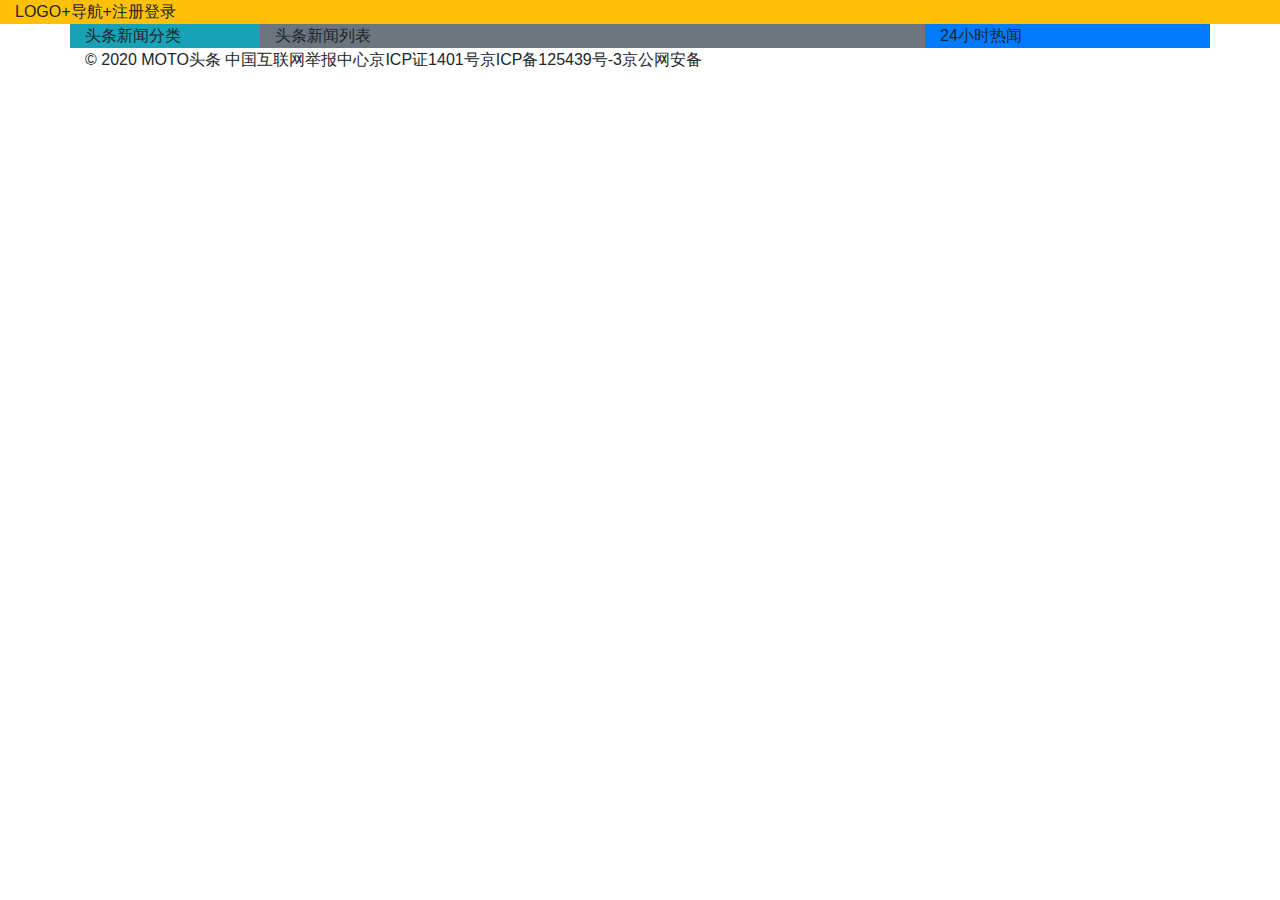
==== zy3.html @ 586ae709 "Add files via upload" ====
<!DOCTYPE html>
<html lang="en">
  <head>
    <meta charset="utf-8">
	<meta http-equiv="X-UA-Compatible" content="IE=edge">
	<meta name="viewport" content="width=device-width, initial-scale=1">
    <title>MOTO头条</title>
    <!-- Bootstrap -->
	<link href="css/bootstrap.css" rel="stylesheet">
	
  </head>
  <body>
  	<!-- body code goes here -->
    <div class="container-fluid bg-warning">
    LOGO+导航+注册登录
      </div><!-- 满屏容器-->
<div class="container">
      <div class="row">
        <div class="col-md-2 d-none d-md-block bg-info">头条新闻分类</div>
        <div class="col-md-7 col-sm-12     bg-secondary">头条新闻列表</div>
        <div class="col-md-3 col-sm-12     bg-primary">24小时热闻</div>
        <div class="col-12">© 2020 MOTO头条 中国互联网举报中心京ICP证1401号京ICP备125439号-3京公网安备</div>
      </div>
</div><!-- 约束了宽度的容器-->

  <!-- jQuery (necessary for Bootstrap's JavaScript plugins) --> 
	<script src="js/jquery-3.2.1.min.js"></script>

	<!-- Include all compiled plugins (below), or include individual files as needed -->
	<script src="js/popper.min.js"></script> 
	<script src="js/bootstrap.js"></script>
  </body>
</html>
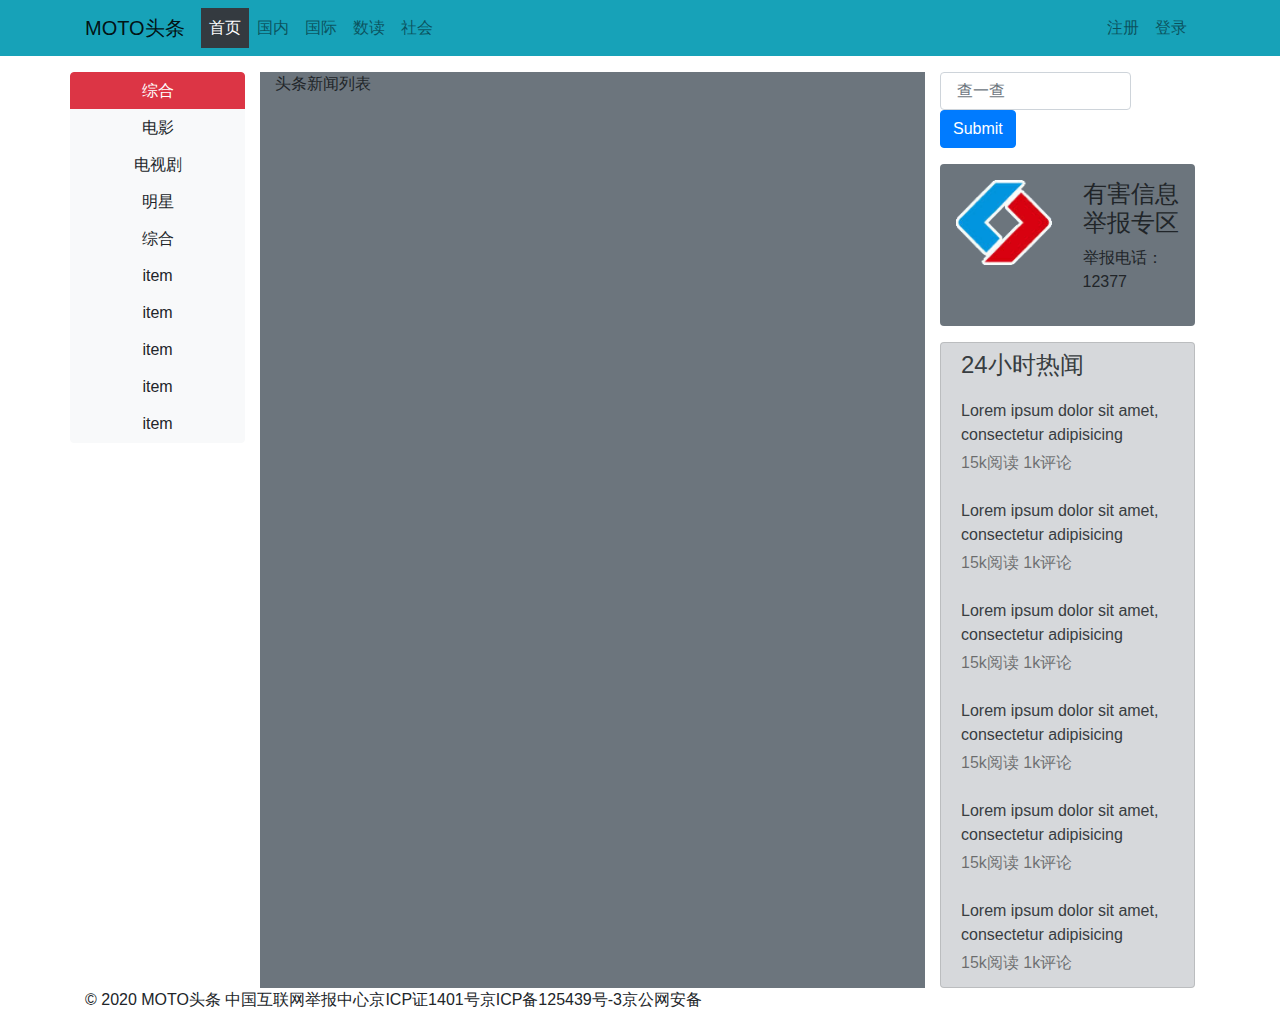
==== commit 2f0012c4: "Add files via upload" ====
--- a/zy3.html
+++ b/zy3.html
@@ -1,33 +1,140 @@
 <!DOCTYPE html>
 <html lang="en">
-  <head>
-    <meta charset="utf-8">
-	<meta http-equiv="X-UA-Compatible" content="IE=edge">
-	<meta name="viewport" content="width=device-width, initial-scale=1">
-    <title>MOTO头条</title>
-    <!-- Bootstrap -->
-	<link href="css/bootstrap.css" rel="stylesheet">
-	
-  </head>
-  <body>
-  	<!-- body code goes here -->
-    <div class="container-fluid bg-warning">
-    LOGO+导航+注册登录
-      </div><!-- 满屏容器-->
+<head>
+<meta charset="utf-8">
+<meta http-equiv="X-UA-Compatible" content="IE=edge">
+<meta name="viewport" content="width=device-width, initial-scale=1">
+<title>MOTO头条</title>
+<!-- Bootstrap -->
+<link href="css/bootstrap.css" rel="stylesheet">
+</head>
+<body>
+<!-- body code goes here -->
+<nav class="navbar navbar-expand-md navbar-light mb-3 bg-info">
+  <div class="container">
+    <a href="#" class="navbar-brand">MOTO头条</a>
+    <!-- 导航中的LOGO-->
+    <button class="navbar-toggler"  data-toggle="collapse" data-target="#motonavbar"  >
+    <!-- 
+            navbar-toggler:按钮变成响应式，在页面为隐藏，在手机时显示
+    data-toggle="collapse": 用于触发下拉导航
+ data-target="#motonavbar": 链接的ID必须为下方的导航ID名相同
+         -->
+    <span class="navbar-toggler-icon"></span>
+    <!-- 按钮中的三条线图标-->
+    </button>
+    <div id="motonavbar" class="collapse navbar-collapse justify-content-between">
+      <!--
+            ID名可以自由选择
+            class中的类样式,是官方默认,代表着当页面响应时,导航塌陷收缩起来
+            justify-content-between:flex布局，让元素两端对齐  
+-->
+      <div class="navbar-nav">
+        <!--导航组-->
+        <a href="#" class="nav-item nav-link bg-dark text-white">首页</a>
+        <a href="#" class="nav-item nav-link">国内</a>
+        <a href="#" class="nav-item nav-link">国际</a>
+        <a href="#" class="nav-item nav-link">数读</a>
+        <a href="#" class="nav-item nav-link">社会</a>
+        <!-- 导航项-->
+      </div>
+      <div class="navbar-nav">
+        <!--导航组-->
+        <a href="#" class="nav-item nav-link">注册</a>
+        <a href="#" class="nav-item nav-link">登录</a>
+        <!-- 导航项-->
+      </div>
+    </div>
+  </div>
+</nav>
+<!--这是页面的导航条-->
+<!--
+              .navbar:代表这是导航
+    .navbar-expand-md:代表在小于768像素的宽度下时,导航开始收缩为按钮状态
+         navbar-light:导航的字体颜色为深灰色
+             bg-light:导航的背景为浅灰
+                 mb-3:设置下边距
+-->
+
 <div class="container">
-      <div class="row">
-        <div class="col-md-2 d-none d-md-block bg-info">头条新闻分类</div>
-        <div class="col-md-7 col-sm-12     bg-secondary">头条新闻列表</div>
-        <div class="col-md-3 col-sm-12     bg-primary">24小时热闻</div>
-        <div class="col-12">© 2020 MOTO头条 中国互联网举报中心京ICP证1401号京ICP备125439号-3京公网安备</div>
+  <div class="row">
+    <div class="col-md-2 d-none d-md-block pl-0">
+      <div class="btn-group-vertical col-12 p-0">
+        <button type="button" class="btn btn-danger">综合</button>
+        <button type="button" class="btn btn-light">电影</button>
+        <button type="button" class="btn btn-light">电视剧</button>
+        <button type="button" class="btn btn-light">明星</button>
+        <button type="button" class="btn btn-light">综合</button>
+        <button type="button" class="btn btn-light">item</button>
+        <button type="button" class="btn btn-light">item</button>
+        <button type="button" class="btn btn-light">item</button>
+        <button type="button" class="btn btn-light">item</button>
+        <button type="button" class="btn btn-light">item</button>
       </div>
-</div><!-- 约束了宽度的容器-->
+    </div>
+    <div class="col-md-7 col-sm-12     bg-secondary">头条新闻列表</div>
+    <div class="col-md-3 col-sm-12 ">
+      <form class="form-inline">
+        <input type="text" placeholder=" 查一查"  class="form-control col-9 mr-1">
+        <input type="submit" class="btn btn-primary ">
+      </form>
+      <!--右侧搜索表单-->
+      <div class="card my-3 bg-secondary border-0 p-3 ">
+        <div class="row">
+          <div class="col-6"><img src="images/1-1.png" alt="" class="img-fluid"></div>
+          <div class="col-6">
+            <h4>有害信息举报专区</h4>
+            <p>举报电话：12377</p>
+          </div>
+        </div>
+      </div>
+      <!--右侧举报卡片-->
+      <ul class="list-group ">
+        <li class="list-group-item list-group-item-secondary border-bottom-0 py-2">
+          <h4 class="p-0 m-0">24小时热闻</h4>
+        </li>
+        <li class="list-group-item list-group-item-action list-group-item-secondary border-bottom-0">
+          <p class="mb-1">Lorem ipsum dolor sit amet, consectetur adipisicing</p>
+          <p class="m-0"><span class="text-black-50">15k阅读</span>
+            <span class="text-black-50">1k评论</span></p>
+        </li>
+        <li class="list-group-item list-group-item-action list-group-item-secondary border-bottom-0">
+          <p class="mb-1">Lorem ipsum dolor sit amet, consectetur adipisicing</p>
+          <p class="m-0"><span class="text-black-50">15k阅读</span>
+            <span class="text-black-50">1k评论</span></p>
+        </li>
+        <li class="list-group-item list-group-item-action list-group-item-secondary border-bottom-0">
+          <p class="mb-1">Lorem ipsum dolor sit amet, consectetur adipisicing</p>
+          <p class="m-0"><span class="text-black-50">15k阅读</span>
+            <span class="text-black-50">1k评论</span></p>
+        </li>
+        <li class="list-group-item list-group-item-action list-group-item-secondary border-bottom-0">
+          <p class="mb-1">Lorem ipsum dolor sit amet, consectetur adipisicing</p>
+          <p class="m-0"><span class="text-black-50">15k阅读</span>
+            <span class="text-black-50">1k评论</span></p>
+        </li>
+        <li class="list-group-item list-group-item-action list-group-item-secondary border-bottom-0">
+          <p class="mb-1">Lorem ipsum dolor sit amet, consectetur adipisicing</p>
+          <p class="m-0"><span class="text-black-50">15k阅读</span>
+            <span class="text-black-50">1k评论</span></p>
+        </li>
+        <li class="list-group-item list-group-item-action list-group-item-secondary ">
+          <p class="mb-1">Lorem ipsum dolor sit amet, consectetur adipisicing</p>
+          <p class="m-0"><span class="text-black-50">15k阅读</span>
+            <span class="text-black-50">1k评论</span></p>
+        </li>
+      </ul>
+    </div>
+    <div class="col-12">© 2020 MOTO头条 中国互联网举报中心京ICP证1401号京ICP备125439号-3京公网安备</div>
+  </div>
+</div>
+<!-- 约束了宽度的容器-->
 
-  <!-- jQuery (necessary for Bootstrap's JavaScript plugins) --> 
-	<script src="js/jquery-3.2.1.min.js"></script>
+<!-- jQuery (necessary for Bootstrap's JavaScript plugins) -->
+<script src="js/jquery-3.2.1.min.js"></script>
 
-	<!-- Include all compiled plugins (below), or include individual files as needed -->
-	<script src="js/popper.min.js"></script> 
-	<script src="js/bootstrap.js"></script>
-  </body>
+<!-- Include all compiled plugins (below), or include individual files as needed -->
+<script src="js/popper.min.js"></script>
+<script src="js/bootstrap.js"></script>
+</body>
 </html>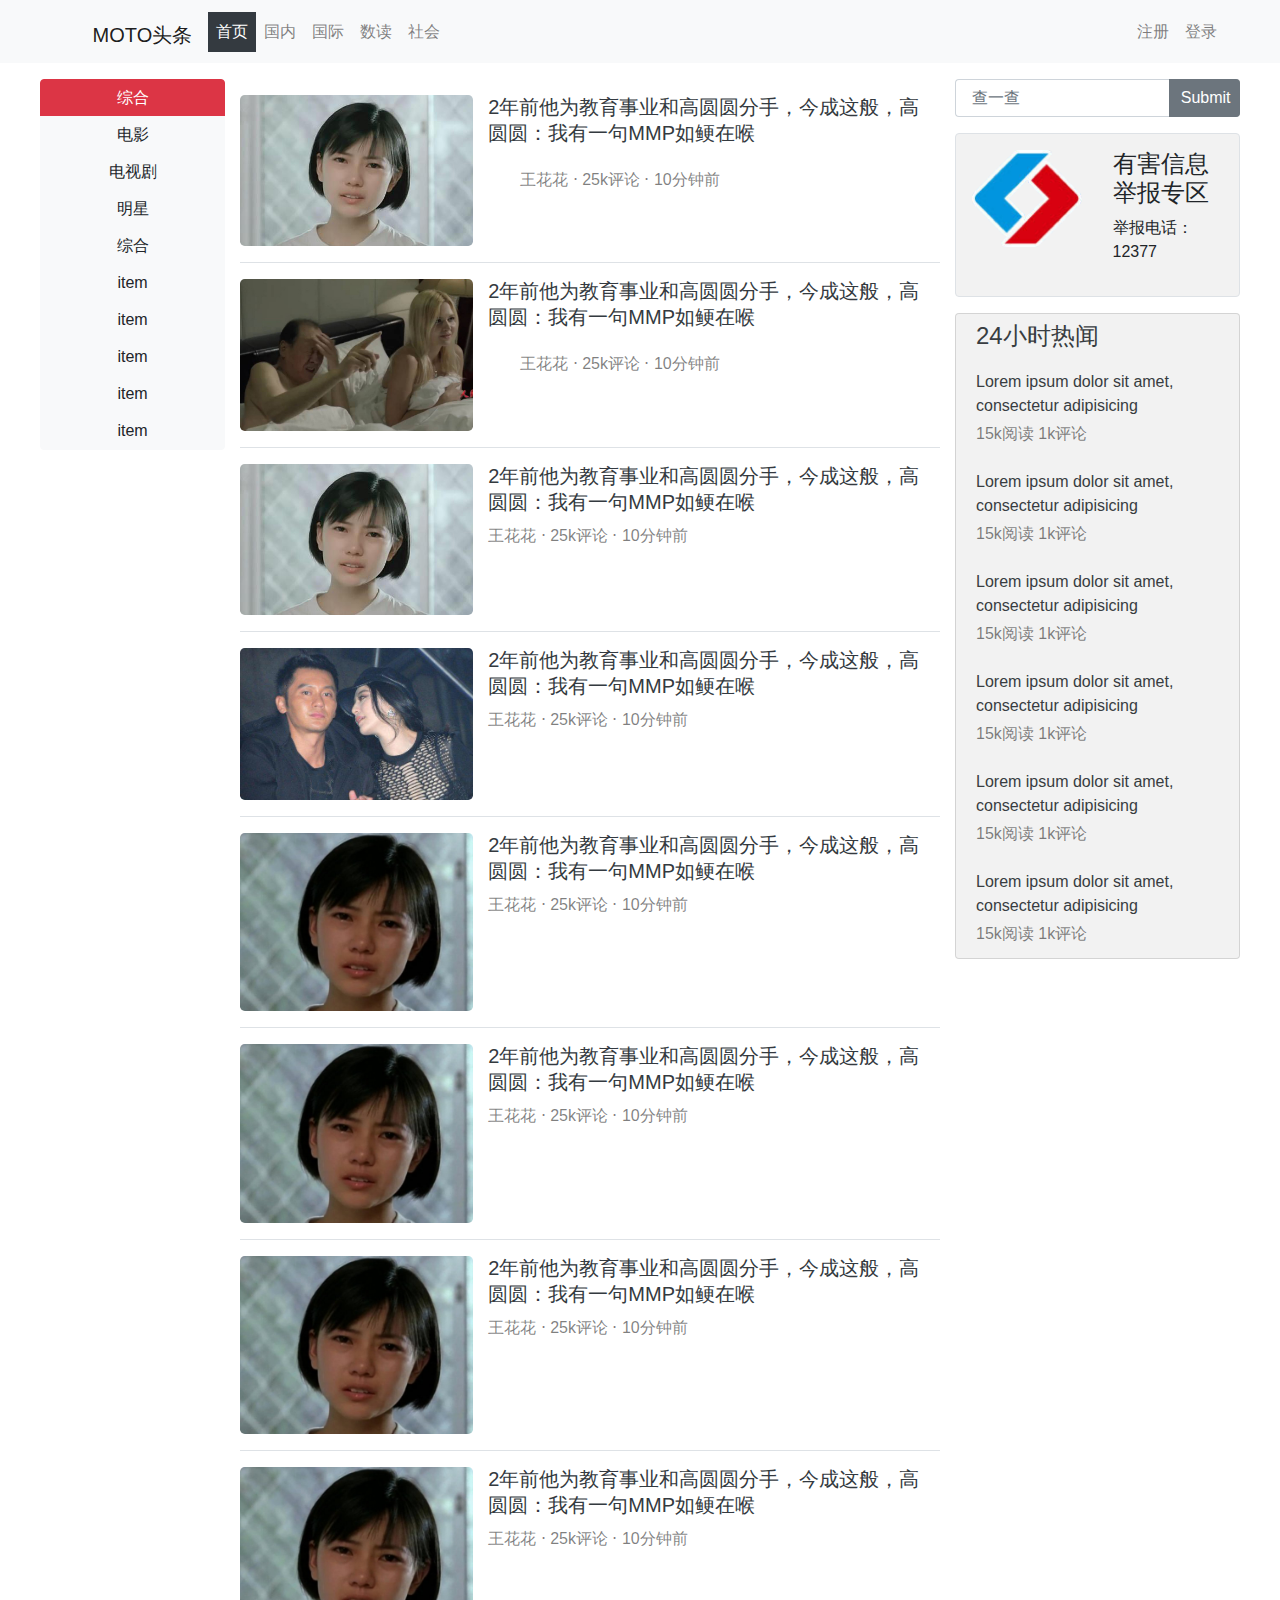
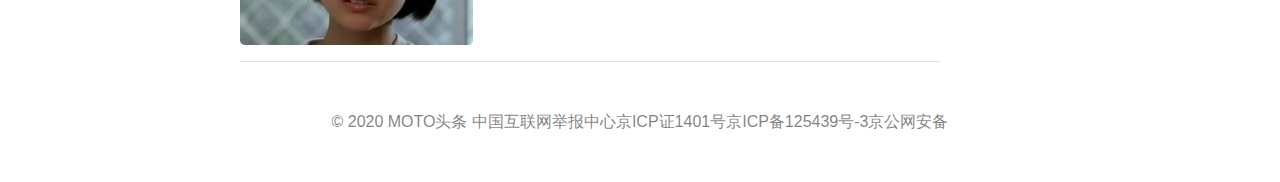
==== commit f747b615: "Add files via upload" ====
--- a/zy3.html
+++ b/zy3.html
@@ -7,14 +7,21 @@
 <title>MOTO头条</title>
 <!-- Bootstrap -->
 <link href="css/bootstrap.css" rel="stylesheet">
+<link href="css/style.css" rel="stylesheet" type="text/css">
+    <script src="//at.alicdn.com/t/font_1832799_a5t4yn7gdb.js"></script>
 </head>
 <body>
 <!-- body code goes here -->
-<nav class="navbar navbar-expand-md navbar-light mb-3 bg-info">
+<nav class="navbar navbar-expand-md navbar-light mb-3 bg-light bor">
   <div class="container">
-    <a href="#" class="navbar-brand">MOTO头条</a>
+    <a href="zy3.html" class="navbar-brand">
+        <svg class="icon em5" aria-hidden="true">
+    <use xlink:href="#icon-baby"></use>
+</svg>
+        
+        MOTO头条</a>
     <!-- 导航中的LOGO-->
-    <button class="navbar-toggler"  data-toggle="collapse" data-target="#motonavbar"  >
+    <button class="navbar-toggler"  data-toggle="collapse" data-target="#motonavbar">
     <!-- 
             navbar-toggler:按钮变成响应式，在页面为隐藏，在手机时显示
     data-toggle="collapse": 用于触发下拉导航
@@ -40,8 +47,8 @@
       </div>
       <div class="navbar-nav">
         <!--导航组-->
-        <a href="#" class="nav-item nav-link">注册</a>
-        <a href="#" class="nav-item nav-link">登录</a>
+        <a href="signup.html" class="nav-item nav-link">注册</a>
+        <a href="login.html" class="nav-item nav-link">登录</a>
         <!-- 导航项-->
       </div>
     </div>
@@ -72,16 +79,113 @@
         <button type="button" class="btn btn-light">item</button>
       </div>
     </div>
-    <div class="col-md-7 col-sm-12     bg-secondary">头条新闻列表</div>
-    <div class="col-md-3 col-sm-12 ">
-      <form class="form-inline">
-        <input type="text" placeholder=" 查一查"  class="form-control col-9 mr-1">
-        <input type="submit" class="btn btn-primary ">
+    <div class="col-md-7 col-sm-12 ">
+      <ul class="list-group">
+        <li class="list-group-item bg-transparent border-0 p-0 ">
+          <div class="row border-bottom py-3 ">
+            <div class="col-4 p-0">
+              <img src="images/002.jpg" alt="" class="img-fluid rounded-lg">
+            </div>
+            <div class="col-8">
+              <a href="news.html" class="h5 text-dark">2年前他为教育事业和高圆圆分手，今成这般，高圆圆：我有一句MMP如鲠在喉</a>
+              <p class="text-black-50 mt-2"><svg class="icon em5" aria-hidden="true">
+    <use xlink:href="#icon-tuzi"></use>
+</svg><span>王花花</span> ⋅ <span class="">25k评论</span> ⋅ <span class="">10分钟前</span></p>
+            </div>
+          </div>
+        </li>
+        <li class="list-group-item bg-transparent border-0 p-0 ">
+          <div class="row border-bottom py-3">
+            <div class="col-4 p-0">
+              <img src="images/003.jpg" alt="" class="img-fluid rounded-lg">
+            </div>
+            <div class="col-8">
+              <a href="#" class="h5 text-dark">2年前他为教育事业和高圆圆分手，今成这般，高圆圆：我有一句MMP如鲠在喉</a>
+              <p class="text-black-50 mt-2"><svg class="icon em5" aria-hidden="true">
+    <use xlink:href="#icon-huojian"></use>
+</svg><span>王花花</span> ⋅ <span class="">25k评论</span> ⋅ <span class="">10分钟前</span></p>
+            </div>
+          </div>
+        </li>
+        <li class="list-group-item bg-transparent border-0 p-0 ">
+          <div class="row border-bottom py-3">
+            <div class="col-4 p-0">
+              <img src="images/002.jpg" alt="" class="img-fluid rounded-lg">
+            </div>
+            <div class="col-8">
+              <a href="#" class="h5 text-dark">2年前他为教育事业和高圆圆分手，今成这般，高圆圆：我有一句MMP如鲠在喉</a>
+              <p class="text-black-50 mt-2"><span>王花花</span> ⋅ <span class="">25k评论</span> ⋅ <span class="">10分钟前</span></p>
+            </div>
+          </div>
+        </li>
+        <li class="list-group-item bg-transparent border-0 p-0 ">
+          <div class="row border-bottom py-3">
+            <div class="col-4 p-0">
+              <img src="images/005.jpg" alt="" class="img-fluid rounded-lg">
+            </div>
+            <div class="col-8">
+              <a href="#" class="h5 text-dark">2年前他为教育事业和高圆圆分手，今成这般，高圆圆：我有一句MMP如鲠在喉</a>
+              <p class="text-black-50 mt-2"><span>王花花</span> ⋅ <span class="">25k评论</span> ⋅ <span class="">10分钟前</span></p>
+            </div>
+          </div>
+        </li>
+        <li class="list-group-item bg-transparent border-0 p-0 ">
+          <div class="row border-bottom py-3">
+            <div class="col-4 p-0">
+              <img src="images/2-3.jpg" alt="" class="img-fluid rounded-lg">
+            </div>
+            <div class="col-8">
+              <a href="#" class="h5 text-dark">2年前他为教育事业和高圆圆分手，今成这般，高圆圆：我有一句MMP如鲠在喉</a>
+              <p class="text-black-50 mt-2"><span>王花花</span> ⋅ <span class="">25k评论</span> ⋅ <span class="">10分钟前</span></p>
+            </div>
+          </div>
+        </li>
+        <li class="list-group-item bg-transparent border-0 p-0 ">
+          <div class="row border-bottom py-3">
+            <div class="col-4 p-0">
+              <img src="images/2-3.jpg" alt="" class="img-fluid rounded-lg">
+            </div>
+            <div class="col-8">
+              <a href="#" class="h5 text-dark">2年前他为教育事业和高圆圆分手，今成这般，高圆圆：我有一句MMP如鲠在喉</a>
+              <p class="text-black-50 mt-2"><span>王花花</span> ⋅ <span class="">25k评论</span> ⋅ <span class="">10分钟前</span></p>
+            </div>
+          </div>
+        </li>
+        <li class="list-group-item bg-transparent border-0 p-0 ">
+          <div class="row border-bottom py-3">
+            <div class="col-4 p-0">
+              <img src="images/2-3.jpg" alt="" class="img-fluid rounded-lg">
+            </div>
+            <div class="col-8">
+              <a href="#" class="h5 text-dark">2年前他为教育事业和高圆圆分手，今成这般，高圆圆：我有一句MMP如鲠在喉</a>
+              <p class="text-black-50 mt-2"><span>王花花</span> ⋅ <span class="">25k评论</span> ⋅ <span class="">10分钟前</span></p>
+            </div>
+          </div>
+        </li>
+        <li class="list-group-item bg-transparent border-0 p-0 ">
+          <div class="row border-bottom py-3">
+            <div class="col-4 p-0">
+              <img src="images/2-3.jpg" alt="" class="img-fluid rounded-lg">
+            </div>
+            <div class="col-8">
+              <a href="#" class="h5 text-dark">2年前他为教育事业和高圆圆分手，今成这般，高圆圆：我有一句MMP如鲠在喉</a>
+              <p class="text-black-50 mt-2"><span>王花花</span> ⋅ <span class="">25k评论</span> ⋅ <span class="">10分钟前</span></p>
+            </div>
+          </div>
+        </li>
+      </ul>
+    </div>
+    <div class="col-md-3 col-sm-12 mt-sm-3 mt-md-0 pr-0">
+      <form class="form-inline cyc">
+        <input type="text" placeholder=" 查一查"  class="form-control col-md-6 col-lg-9  col-sm-10 border-right-0">
+        <input type="submit" class="btn btn-secondary col-lg-3  col-md-6 col-sm-2 border-left-0">
       </form>
       <!--右侧搜索表单-->
-      <div class="card my-3 bg-secondary border-0 p-3 ">
-        <div class="row">
-          <div class="col-6"><img src="images/1-1.png" alt="" class="img-fluid"></div>
+      <div class="jb  card my-3  border p-3 ">
+        <div class="row ">
+          <div class="col-6">
+            <img src="images/1-1.png" alt="" class="img-fluid">
+          </div>
           <div class="col-6">
             <h4>有害信息举报专区</h4>
             <p>举报电话：12377</p>
@@ -89,7 +193,7 @@
         </div>
       </div>
       <!--右侧举报卡片-->
-      <ul class="list-group ">
+      <ul class="list-group news24">
         <li class="list-group-item list-group-item-secondary border-bottom-0 py-2">
           <h4 class="p-0 m-0">24小时热闻</h4>
         </li>
@@ -125,7 +229,7 @@
         </li>
       </ul>
     </div>
-    <div class="col-12">© 2020 MOTO头条 中国互联网举报中心京ICP证1401号京ICP备125439号-3京公网安备</div>
+    <div class="col-12 py-5 text-center text-black-50">© 2020 MOTO头条 中国互联网举报中心京ICP证1401号京ICP备125439号-3京公网安备</div>
   </div>
 </div>
 <!-- 约束了宽度的容器-->
